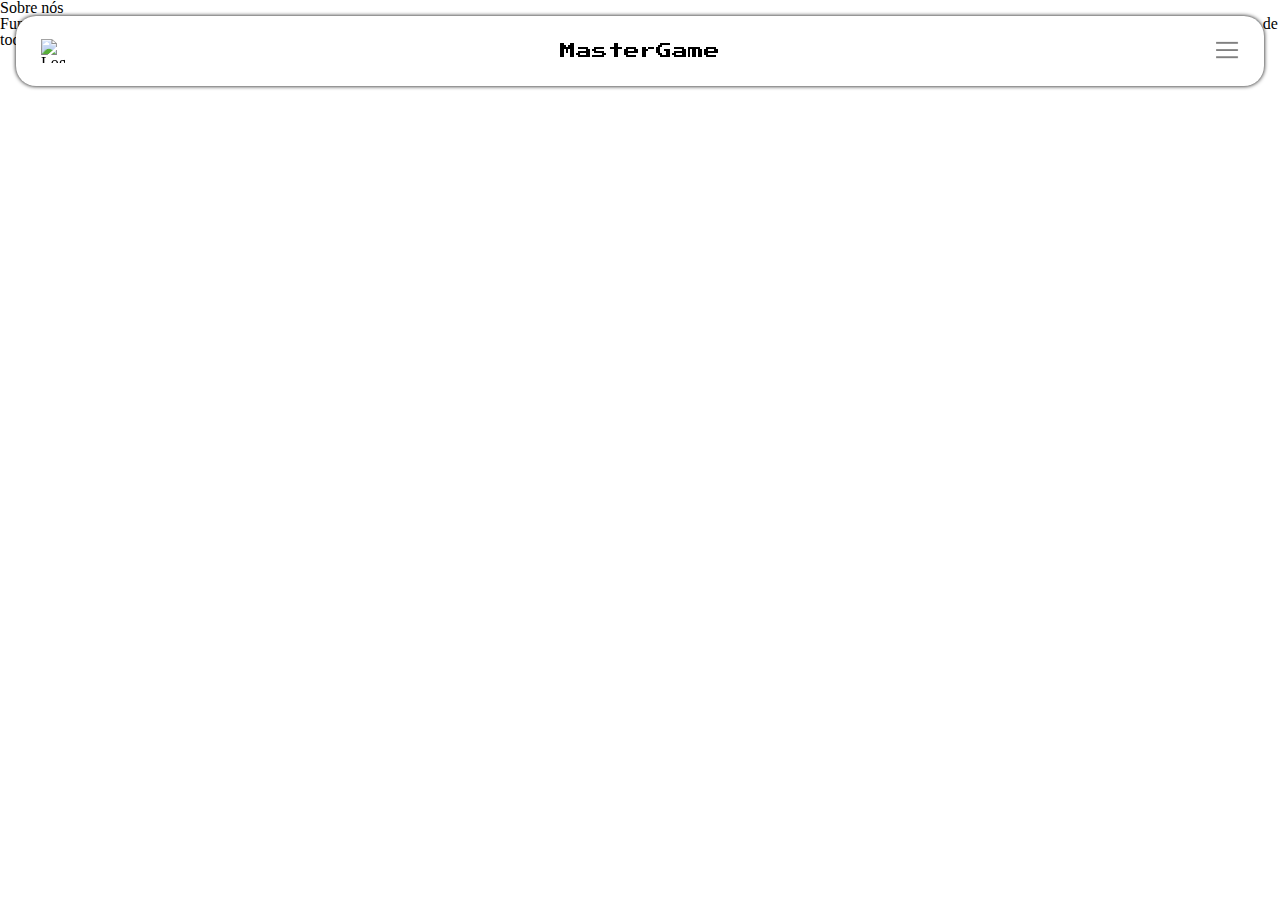
==== sobre.html @ 971a7c15 "." ====
<!DOCTYPE html>
<html lang="pt-br">
<head>
    <meta charset="UTF-8">
    <meta name="viewport" content="width=device-width, initial-scale=1.0">
    <title>MasterGame | Matriz</title>
    <link rel="stylesheet" href="/css/main.css">
</head>
<body>
   <header>
     <nav>
        <img class="logo" src="imagens/favicon.ico" alt="Logo MasterGame">
        <div class="minhaLogo"><span class="gradient1">MasterGame</span></div>
        <ul class="menu">
            <li>
                <span class="meumenu" id="menuIcon"><img class="logo" src="./imagens/iconMenu.png" alt=""></span>
            </li>
        </ul>
     </nav>
   </header>
   <div id="sobreNos">
     <div id="sobre">
        <h1>Sobre nós</h1>
     </div>
     <div id="nos">
        <p>Fundado em setembro de 2023, o MasterGame é um jogo revolucionário que redefine a experiência de entretenimento digital, proporcionando 
            uma imersão inigualável e desafiadora para jogadores de todas as idades.</p>
     </div>
   </div>
    
</body>
</html>
---- css/main.css ----
/*base*/
@import url('base/reset.css');
@import url('base/tipography.css');
@import url('base/variaveis.css');

/*layout*/
@import url('layout/footer.css');
@import url('layout/main.css');
@import url('layout/nav.css');
@import url('layout/section_btn.css');
@import url('layout/section_jogo.css');
@import url('./layout/header.css');
@import url('layout/bodyemain.css');
@import url('layout/matriz.css');

/*module*/
@import url('module/button.css');
@import url('module/circle.css');
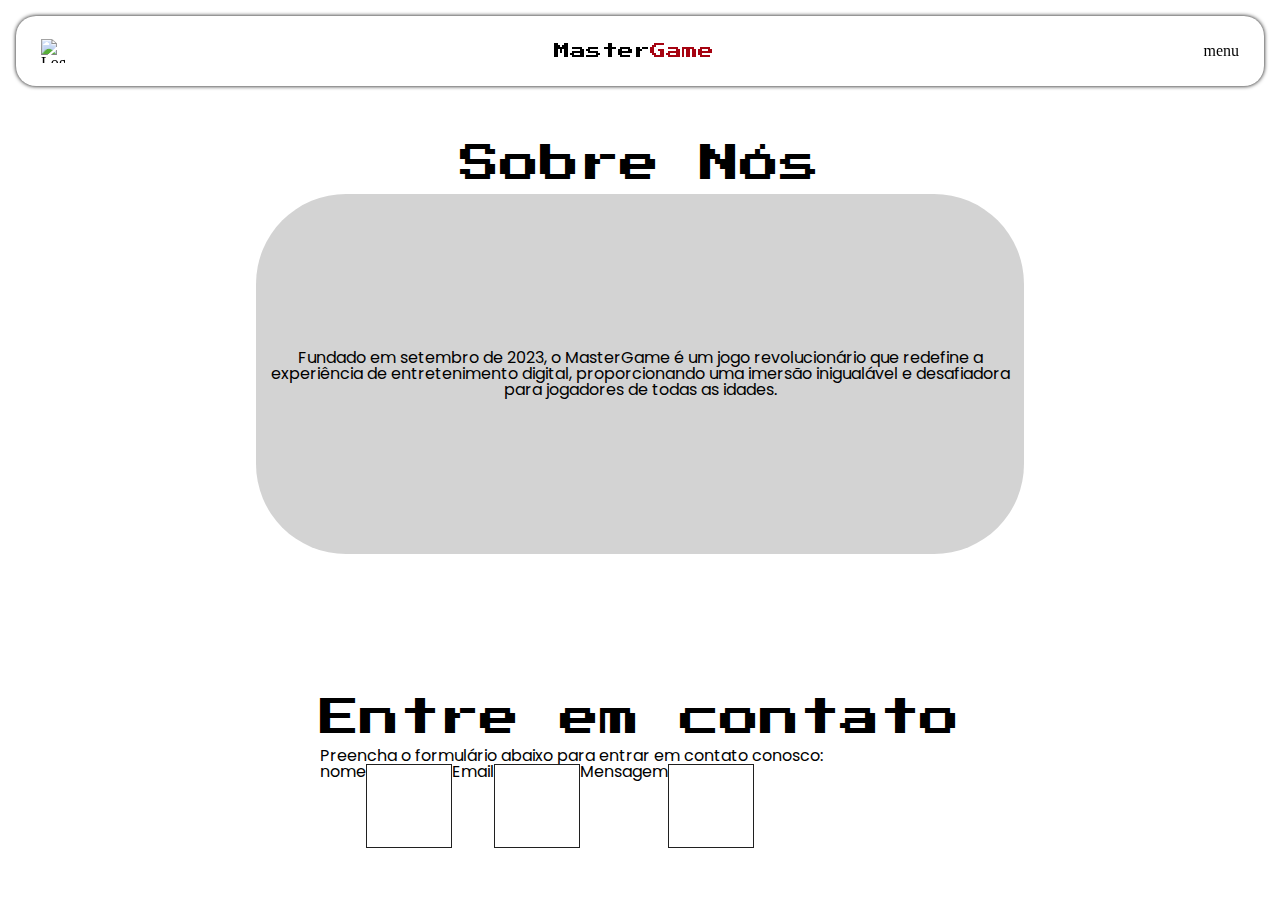
==== commit 9bfe96f6: "." ====
--- a/sobre.html
+++ b/sobre.html
@@ -1,32 +1,50 @@
 <!DOCTYPE html>
-<html lang="pt-br">
+<html lang="en">
 <head>
     <meta charset="UTF-8">
     <meta name="viewport" content="width=device-width, initial-scale=1.0">
-    <title>MasterGame | Matriz</title>
-    <link rel="stylesheet" href="/css/main.css">
+    <title>MasterGame | Sobre</title>
+    <link rel="stylesheet" href="css/main.css">
 </head>
 <body>
-   <header>
-     <nav>
-        <img class="logo" src="imagens/favicon.ico" alt="Logo MasterGame">
-        <div class="minhaLogo"><span class="gradient1">MasterGame</span></div>
-        <ul class="menu">
-            <li>
-                <span class="meumenu" id="menuIcon"><img class="logo" src="./imagens/iconMenu.png" alt=""></span>
-            </li>
-        </ul>
-     </nav>
-   </header>
-   <div id="sobreNos">
-     <div id="sobre">
-        <h1>Sobre nós</h1>
-     </div>
-     <div id="nos">
-        <p>Fundado em setembro de 2023, o MasterGame é um jogo revolucionário que redefine a experiência de entretenimento digital, proporcionando 
-            uma imersão inigualável e desafiadora para jogadores de todas as idades.</p>
-     </div>
-   </div>
-    
+    <header>
+        <section>
+            <div class="popup" id="popup-1">
+             <div class="overlay"></div>
+                <div class="content">
+
+                </div>
+            </div>
+        </section>
+        <nav>
+            <img class="logo" src="imagens/favicon.ico" alt="Logo MasterGame">
+            <div class="minhaLogo">Master<span class="gradientGame">Game</span></div>
+            <ul class="menu">
+                <li>
+                    <span class="material-symbols-outlined">menu</span>
+                </li>
+            </ul>
+        </nav>
+    </header>
+    <main>
+        <section id="sobreNos">
+            <h1 class="titulo">Sobre Nós</h1>
+            <div id="nos">
+                <p>Fundado em setembro de 2023, o MasterGame é um jogo revolucionário que redefine a experiência de entretenimento digital, proporcionando uma imersão inigualável e desafiadora para jogadores de todas as idades.</p>
+            </div>
+        </section>
+        <section>
+            <h1 class="titulo">Entre em contato</h1>
+            <p>Preencha o formulário abaixo para entrar em contato conosco:</p>
+            <form action="a">
+                <label for="nome" >nome</label>
+                <input type="text" class="nome2" id="nome">
+                <label for="Email">Email</label>
+                <input type="email"  class="nome2" id="Email">
+                <label for="Mensagem">Mensagem</label>
+                <input type="text" name="" id="Mensagem">
+            </form>
+        </section>
+    </main>
 </body>
 </html>--- a/css/main.css
+++ b/css/main.css
@@ -12,7 +12,12 @@
 @import url('./layout/header.css');
 @import url('layout/bodyemain.css');
 @import url('layout/matriz.css');
+@import url('layout/section_resultado.css');
+@import url('layout/sobrenos.css');
 
 /*module*/
 @import url('module/button.css');
-@import url('module/circle.css');+@import url('module/circle.css');
+
+
+
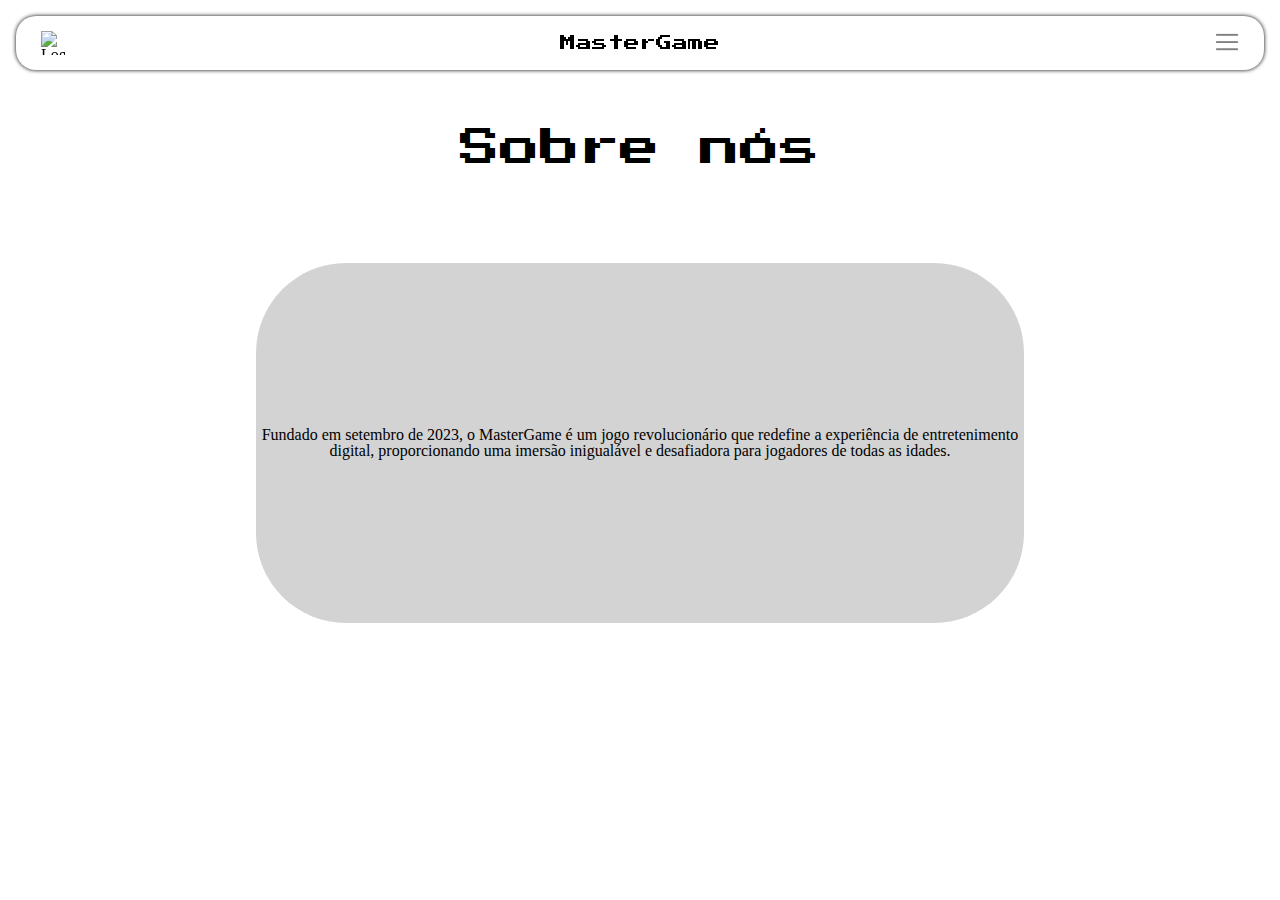
==== commit dcd34117: "Arrumei 2.0" ====
--- a/sobre.html
+++ b/sobre.html
@@ -1,50 +1,34 @@
 <!DOCTYPE html>
-<html lang="en">
+<html lang="pt-br">
 <head>
     <meta charset="UTF-8">
     <meta name="viewport" content="width=device-width, initial-scale=1.0">
-    <title>MasterGame | Sobre</title>
-    <link rel="stylesheet" href="css/main.css">
+    <title>MasterGame | Matriz</title>
+    <link rel="stylesheet" href="./css/main.css">
+    <script src="js/main.js"></script>
+    <link rel="stylesheet" href="https://fonts.googleapis.com/css2?family=Material+Symbols+Outlined:opsz,wght,FILL,GRAD@20..48,100..700,0..1,-50..200" />
 </head>
 <body>
-    <header>
-        <section>
-            <div class="popup" id="popup-1">
-             <div class="overlay"></div>
-                <div class="content">
-
-                </div>
-            </div>
-        </section>
-        <nav>
-            <img class="logo" src="imagens/favicon.ico" alt="Logo MasterGame">
-            <div class="minhaLogo">Master<span class="gradientGame">Game</span></div>
-            <ul class="menu">
-                <li>
-                    <span class="material-symbols-outlined">menu</span>
-                </li>
-            </ul>
-        </nav>
-    </header>
-    <main>
-        <section id="sobreNos">
-            <h1 class="titulo">Sobre Nós</h1>
-            <div id="nos">
-                <p>Fundado em setembro de 2023, o MasterGame é um jogo revolucionário que redefine a experiência de entretenimento digital, proporcionando uma imersão inigualável e desafiadora para jogadores de todas as idades.</p>
-            </div>
-        </section>
-        <section>
-            <h1 class="titulo">Entre em contato</h1>
-            <p>Preencha o formulário abaixo para entrar em contato conosco:</p>
-            <form action="a">
-                <label for="nome" >nome</label>
-                <input type="text" class="nome2" id="nome">
-                <label for="Email">Email</label>
-                <input type="email"  class="nome2" id="Email">
-                <label for="Mensagem">Mensagem</label>
-                <input type="text" name="" id="Mensagem">
-            </form>
-        </section>
-    </main>
+   <header>
+     <nav>
+        <img class="logo" src="imagens/favicon.ico" alt="Logo MasterGame">
+        <div class="minhaLogo"><span class="gradient1">MasterGame</span></div>
+        <ul class="menu">
+            <li>
+                <span class="meumenu" id="menuIcon"><img class="logo" src="./imagens/iconMenu.png" alt=""></span>
+            </li>
+        </ul>
+     </nav>
+   </header>
+   <div id="sobreNos">
+     <div id="sobre">
+        <h1>Sobre nós</h1>
+     </div>
+     <div id="nos">
+        <p>Fundado em setembro de 2023, o MasterGame é um jogo revolucionário que redefine a experiência de entretenimento digital, proporcionando 
+            uma imersão inigualável e desafiadora para jogadores de todas as idades.</p>
+     </div>
+   </div>
+    
 </body>
 </html>--- a/css/main.css
+++ b/css/main.css
@@ -14,10 +14,9 @@
 @import url('layout/matriz.css');
 @import url('layout/section_resultado.css');
 @import url('layout/sobrenos.css');
+@import url('layout/section_title.css');
+@import url('layout/section_oqe_obj.css');
 
 /*module*/
 @import url('module/button.css');
-@import url('module/circle.css');
-
-
-
+@import url('module/circle.css');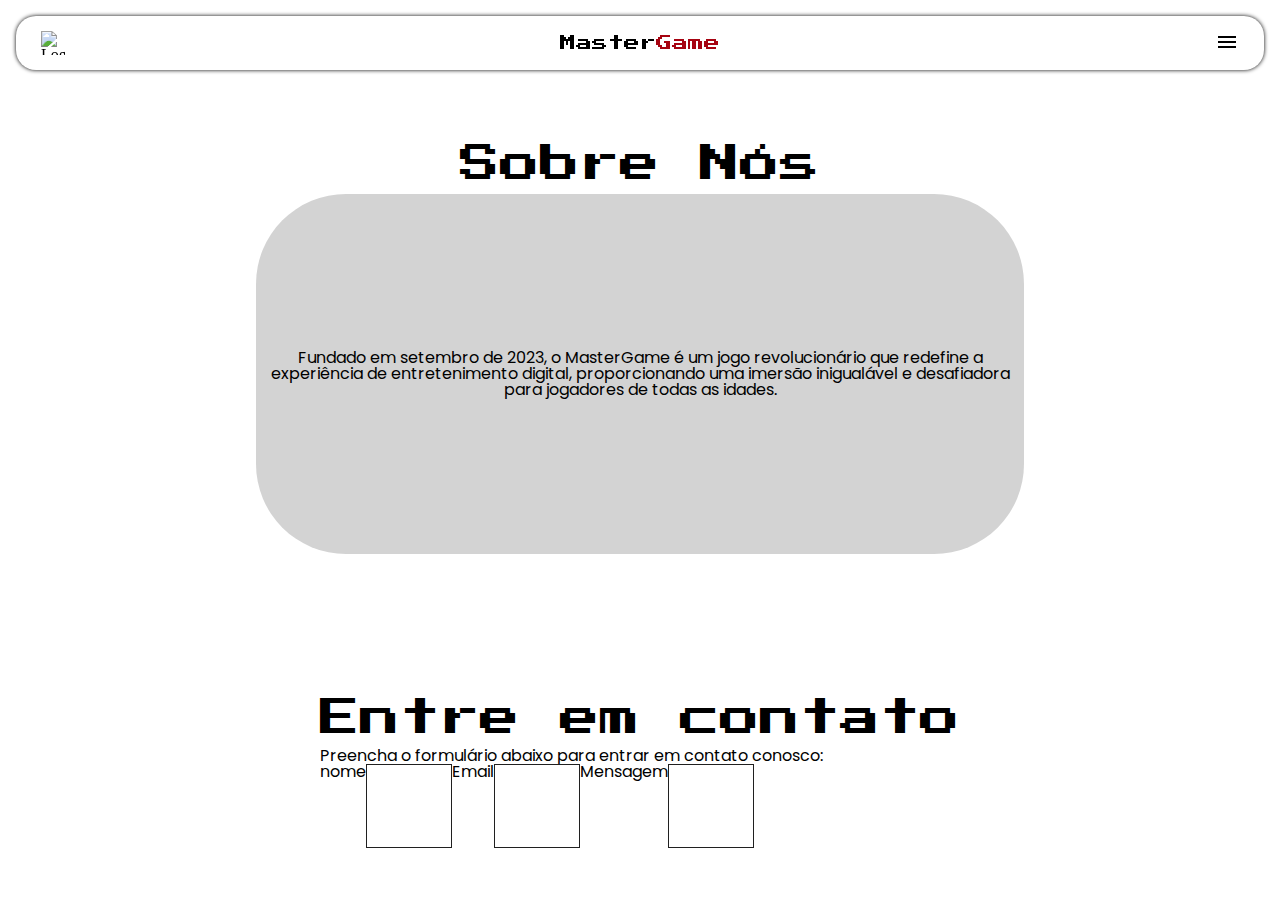
==== commit 8c318001: "Merge branch 'main' of https://github.com/johegenesio/mastergame" ====
--- a/sobre.html
+++ b/sobre.html
@@ -1,5 +1,5 @@
 <!DOCTYPE html>
-<html lang="pt-br">
+<html lang="en">
 <head>
     <meta charset="UTF-8">
     <meta name="viewport" content="width=device-width, initial-scale=1.0">
@@ -9,26 +9,44 @@
     <link rel="stylesheet" href="https://fonts.googleapis.com/css2?family=Material+Symbols+Outlined:opsz,wght,FILL,GRAD@20..48,100..700,0..1,-50..200" />
 </head>
 <body>
-   <header>
-     <nav>
-        <img class="logo" src="imagens/favicon.ico" alt="Logo MasterGame">
-        <div class="minhaLogo"><span class="gradient1">MasterGame</span></div>
-        <ul class="menu">
-            <li>
-                <span class="meumenu" id="menuIcon"><img class="logo" src="./imagens/iconMenu.png" alt=""></span>
-            </li>
-        </ul>
-     </nav>
-   </header>
-   <div id="sobreNos">
-     <div id="sobre">
-        <h1>Sobre nós</h1>
-     </div>
-     <div id="nos">
-        <p>Fundado em setembro de 2023, o MasterGame é um jogo revolucionário que redefine a experiência de entretenimento digital, proporcionando 
-            uma imersão inigualável e desafiadora para jogadores de todas as idades.</p>
-     </div>
-   </div>
-    
+    <header>
+        <section>
+            <div class="popup" id="popup-1">
+             <div class="overlay"></div>
+                <div class="content">
+
+                </div>
+            </div>
+        </section>
+        <nav>
+            <img class="logo" src="imagens/favicon.ico" alt="Logo MasterGame">
+            <div class="minhaLogo">Master<span class="gradientGame">Game</span></div>
+            <ul class="menu">
+                <li>
+                    <span class="material-symbols-outlined">menu</span>
+                </li>
+            </ul>
+        </nav>
+    </header>
+    <main>
+        <section id="sobreNos">
+            <h1 class="titulo">Sobre Nós</h1>
+            <div id="nos">
+                <p>Fundado em setembro de 2023, o MasterGame é um jogo revolucionário que redefine a experiência de entretenimento digital, proporcionando uma imersão inigualável e desafiadora para jogadores de todas as idades.</p>
+            </div>
+        </section>
+        <section>
+            <h1 class="titulo">Entre em contato</h1>
+            <p>Preencha o formulário abaixo para entrar em contato conosco:</p>
+            <form action="a">
+                <label for="nome" >nome</label>
+                <input type="text" class="nome2" id="nome">
+                <label for="Email">Email</label>
+                <input type="email"  class="nome2" id="Email">
+                <label for="Mensagem">Mensagem</label>
+                <input type="text" name="" id="Mensagem">
+            </form>
+        </section>
+    </main>
 </body>
 </html>--- a/css/main.css
+++ b/css/main.css
@@ -19,4 +19,7 @@
 
 /*module*/
 @import url('module/button.css');
-@import url('module/circle.css');+@import url('module/circle.css');
+
+
+
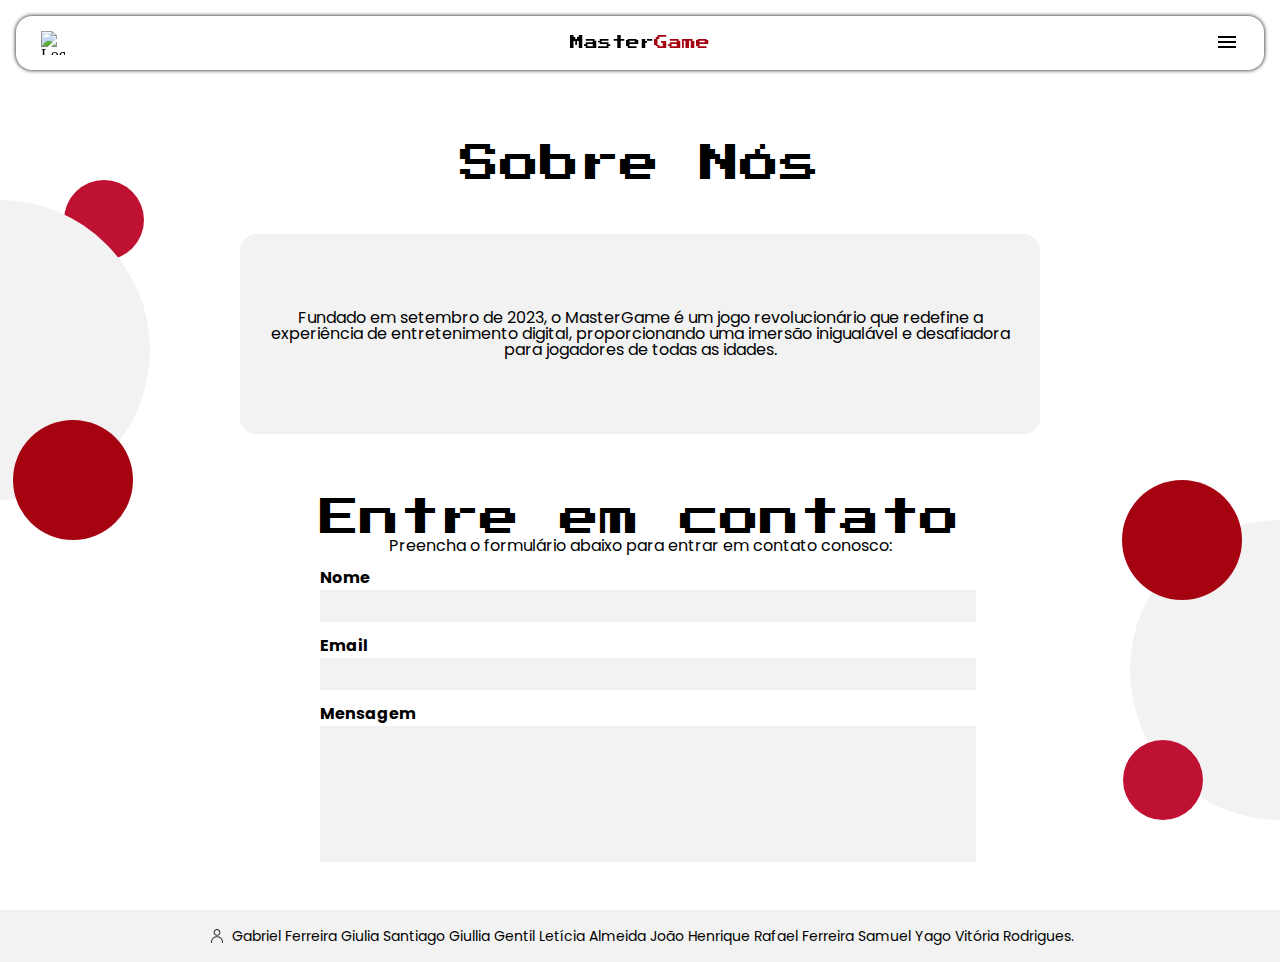
==== commit f46a636e: "Sobre, contato" ====
--- a/sobre.html
+++ b/sobre.html
@@ -5,48 +5,68 @@
     <meta name="viewport" content="width=device-width, initial-scale=1.0">
     <title>MasterGame | Matriz</title>
     <link rel="stylesheet" href="./css/main.css">
-    <script src="js/main.js"></script>
+    <script src="js/main.js" defer></script>
     <link rel="stylesheet" href="https://fonts.googleapis.com/css2?family=Material+Symbols+Outlined:opsz,wght,FILL,GRAD@20..48,100..700,0..1,-50..200" />
 </head>
 <body>
     <header>
-        <section>
-            <div class="popup" id="popup-1">
-             <div class="overlay"></div>
-                <div class="content">
-
-                </div>
-            </div>
-        </section>
         <nav>
             <img class="logo" src="imagens/favicon.ico" alt="Logo MasterGame">
             <div class="minhaLogo">Master<span class="gradientGame">Game</span></div>
             <ul class="menu">
-                <li>
-                    <span class="material-symbols-outlined">menu</span>
+                <li id="menuIcon">
+                    <span class="material-symbols-outlined" >menu</span>
                 </li>
             </ul>
+            <div class="menu-content" id="menuContent">
+                <div class="fechar" id="menuFechar">
+                    <span class="material-symbols-outlined">close</span>
+                </div>
+                <div class="caminhos">
+                    <ul class="list_link_menu">
+                        <li class="link_menu">
+                            <a class="text link_menu" href="./home.html">Página Inicial<span
+                                    class="material-symbols-outlined">home</span></a>
+                        </li>
+                        <li class="link_menu">
+                            <a class="text link_menu" href="./sobre.html">Sobre<span
+                                    class="material-symbols-outlined">login</span></a>
+                        </li>
+                    </ul>
+                </div>
+            </div>
         </nav>
     </header>
     <main>
         <section id="sobreNos">
+            <div class="c1"></div>
+            <div class="c2"></div>
+            <div class="c3"></div>
             <h1 class="titulo">Sobre Nós</h1>
             <div id="nos">
                 <p>Fundado em setembro de 2023, o MasterGame é um jogo revolucionário que redefine a experiência de entretenimento digital, proporcionando uma imersão inigualável e desafiadora para jogadores de todas as idades.</p>
             </div>
         </section>
-        <section>
-            <h1 class="titulo">Entre em contato</h1>
+        <section id="contato">
+            <h1 class="titulo4">Entre em contato</h1>
             <p>Preencha o formulário abaixo para entrar em contato conosco:</p>
-            <form action="a">
-                <label for="nome" >nome</label>
-                <input type="text" class="nome2" id="nome">
+            <form action="a" class="form_contato">
+                <label for="nome">Nome</label>
+                <input type="text" class="inpt" id="nome">
                 <label for="Email">Email</label>
-                <input type="email"  class="nome2" id="Email">
+                <input type="email"  class="inpt" id="Email">
                 <label for="Mensagem">Mensagem</label>
-                <input type="text" name="" id="Mensagem">
+                <input type="text" class="inpt2" id="Mensagem">
             </form>
+            <div class="c7"></div>
+            <div class="c8"></div>
+            <div class="c9"></div>
         </section>
     </main>
+    <footer>
+        <img id="icon" src="imagens/icon-svg.png" alt="">
+        <p class="text">Gabriel Ferreira Giulia Santiago Giullia Gentil Letícia Almeida João Henrique Rafael Ferreira
+            Samuel Yago Vitória Rodrigues.</p>
+    </footer>
 </body>
 </html>--- a/css/main.css
+++ b/css/main.css
@@ -9,17 +9,19 @@
 @import url('layout/nav.css');
 @import url('layout/section_btn.css');
 @import url('layout/section_jogo.css');
-@import url('./layout/header.css');
+@import url('layout/header.css');
 @import url('layout/bodyemain.css');
 @import url('layout/matriz.css');
 @import url('layout/section_resultado.css');
 @import url('layout/sobrenos.css');
 @import url('layout/section_title.css');
+@import url('layout/section_contato.css');
 @import url('layout/section_oqe_obj.css');
 
 /*module*/
 @import url('module/button.css');
 @import url('module/circle.css');
+@import url('module/menu.css');
+@import url('module/input.css');
 
 
-
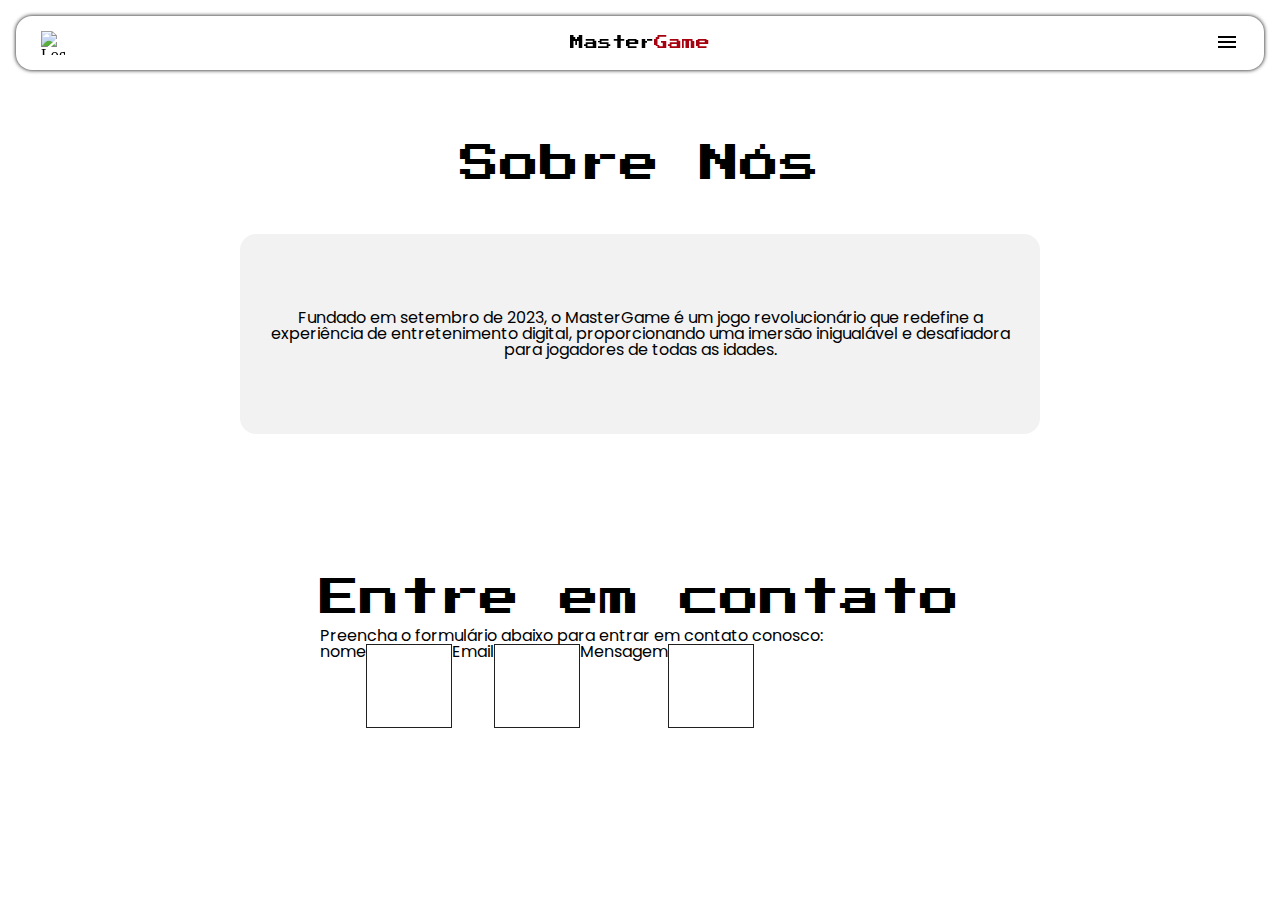
==== commit 27fa3ec3: "Ataulização" ====
--- a/sobre.html
+++ b/sobre.html
@@ -5,68 +5,48 @@
     <meta name="viewport" content="width=device-width, initial-scale=1.0">
     <title>MasterGame | Matriz</title>
     <link rel="stylesheet" href="./css/main.css">
-    <script src="js/main.js" defer></script>
+    <script src="js/main.js"></script>
     <link rel="stylesheet" href="https://fonts.googleapis.com/css2?family=Material+Symbols+Outlined:opsz,wght,FILL,GRAD@20..48,100..700,0..1,-50..200" />
 </head>
 <body>
     <header>
+        <section>
+            <div class="popup" id="popup-1">
+             <div class="overlay"></div>
+                <div class="content">
+
+                </div>
+            </div>
+        </section>
         <nav>
             <img class="logo" src="imagens/favicon.ico" alt="Logo MasterGame">
             <div class="minhaLogo">Master<span class="gradientGame">Game</span></div>
             <ul class="menu">
-                <li id="menuIcon">
-                    <span class="material-symbols-outlined" >menu</span>
+                <li>
+                    <span class="material-symbols-outlined">menu</span>
                 </li>
             </ul>
-            <div class="menu-content" id="menuContent">
-                <div class="fechar" id="menuFechar">
-                    <span class="material-symbols-outlined">close</span>
-                </div>
-                <div class="caminhos">
-                    <ul class="list_link_menu">
-                        <li class="link_menu">
-                            <a class="text link_menu" href="./home.html">Página Inicial<span
-                                    class="material-symbols-outlined">home</span></a>
-                        </li>
-                        <li class="link_menu">
-                            <a class="text link_menu" href="./sobre.html">Sobre<span
-                                    class="material-symbols-outlined">login</span></a>
-                        </li>
-                    </ul>
-                </div>
-            </div>
         </nav>
     </header>
     <main>
         <section id="sobreNos">
-            <div class="c1"></div>
-            <div class="c2"></div>
-            <div class="c3"></div>
             <h1 class="titulo">Sobre Nós</h1>
             <div id="nos">
                 <p>Fundado em setembro de 2023, o MasterGame é um jogo revolucionário que redefine a experiência de entretenimento digital, proporcionando uma imersão inigualável e desafiadora para jogadores de todas as idades.</p>
             </div>
         </section>
-        <section id="contato">
-            <h1 class="titulo4">Entre em contato</h1>
+        <section>
+            <h1 class="titulo">Entre em contato</h1>
             <p>Preencha o formulário abaixo para entrar em contato conosco:</p>
-            <form action="a" class="form_contato">
-                <label for="nome">Nome</label>
-                <input type="text" class="inpt" id="nome">
+            <form action="a">
+                <label for="nome" >nome</label>
+                <input type="text" class="nome2" id="nome">
                 <label for="Email">Email</label>
-                <input type="email"  class="inpt" id="Email">
+                <input type="email"  class="nome2" id="Email">
                 <label for="Mensagem">Mensagem</label>
-                <input type="text" class="inpt2" id="Mensagem">
+                <input type="text" name="" id="Mensagem">
             </form>
-            <div class="c7"></div>
-            <div class="c8"></div>
-            <div class="c9"></div>
         </section>
     </main>
-    <footer>
-        <img id="icon" src="imagens/icon-svg.png" alt="">
-        <p class="text">Gabriel Ferreira Giulia Santiago Giullia Gentil Letícia Almeida João Henrique Rafael Ferreira
-            Samuel Yago Vitória Rodrigues.</p>
-    </footer>
 </body>
 </html>--- a/css/main.css
+++ b/css/main.css
@@ -9,19 +9,22 @@
 @import url('layout/nav.css');
 @import url('layout/section_btn.css');
 @import url('layout/section_jogo.css');
-@import url('layout/header.css');
+@import url('./layout/header.css');
 @import url('layout/bodyemain.css');
 @import url('layout/matriz.css');
 @import url('layout/section_resultado.css');
 @import url('layout/sobrenos.css');
+<<<<<<< HEAD
+@import url('layout/banner.css');
+=======
 @import url('layout/section_title.css');
-@import url('layout/section_contato.css');
 @import url('layout/section_oqe_obj.css');
+>>>>>>> eac2e5dfcd72e402a5f02ebc76dad93554e4971f
 
 /*module*/
 @import url('module/button.css');
 @import url('module/circle.css');
 @import url('module/menu.css');
-@import url('module/input.css');
 
 
+
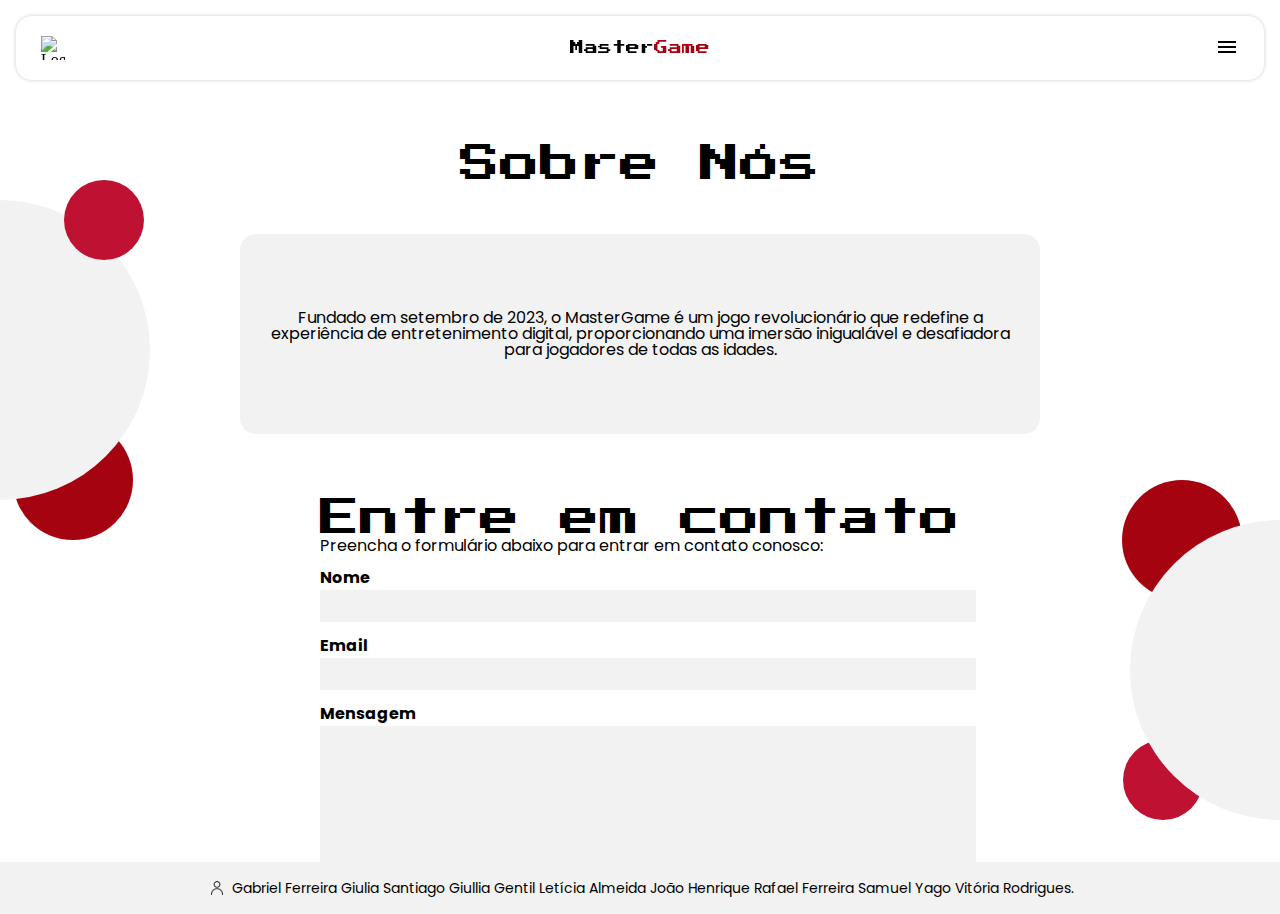
==== commit 2966b1de: "." ====
--- a/sobre.html
+++ b/sobre.html
@@ -5,48 +5,68 @@
     <meta name="viewport" content="width=device-width, initial-scale=1.0">
     <title>MasterGame | Matriz</title>
     <link rel="stylesheet" href="./css/main.css">
-    <script src="js/main.js"></script>
+    <script src="js/main.js" defer></script>
     <link rel="stylesheet" href="https://fonts.googleapis.com/css2?family=Material+Symbols+Outlined:opsz,wght,FILL,GRAD@20..48,100..700,0..1,-50..200" />
 </head>
 <body>
     <header>
-        <section>
-            <div class="popup" id="popup-1">
-             <div class="overlay"></div>
-                <div class="content">
-
-                </div>
-            </div>
-        </section>
         <nav>
             <img class="logo" src="imagens/favicon.ico" alt="Logo MasterGame">
             <div class="minhaLogo">Master<span class="gradientGame">Game</span></div>
             <ul class="menu">
-                <li>
-                    <span class="material-symbols-outlined">menu</span>
+                <li id="menuIcon">
+                    <span class="material-symbols-outlined" >menu</span>
                 </li>
             </ul>
+            <div class="menu-content" id="menuContent">
+                <div class="fechar" id="menuFechar">
+                    <span class="material-symbols-outlined">close</span>
+                </div>
+                <div class="caminhos">
+                    <ul class="list_link_menu">
+                        <li class="link_menu">
+                            <a class="text link_menu" href="./index.html">Jogo<span
+                                    class="material-symbols-outlined">sports_esports</span></a>
+                        </li>
+                        <li class="link_menu">
+                            <a class="text link_menu" href="./sobre.html">Sobre<span
+                                    class="material-symbols-outlined">login</span></a>
+                        </li>
+                    </ul>
+                </div>
+            </div>
         </nav>
     </header>
     <main>
         <section id="sobreNos">
+            <div class="c1"></div>
+            <div class="c2"></div>
+            <div class="c3"></div>
             <h1 class="titulo">Sobre Nós</h1>
             <div id="nos">
                 <p>Fundado em setembro de 2023, o MasterGame é um jogo revolucionário que redefine a experiência de entretenimento digital, proporcionando uma imersão inigualável e desafiadora para jogadores de todas as idades.</p>
             </div>
         </section>
-        <section>
-            <h1 class="titulo">Entre em contato</h1>
+        <section id="contato">
+            <h1 class="titulo4">Entre em contato</h1>
             <p>Preencha o formulário abaixo para entrar em contato conosco:</p>
-            <form action="a">
-                <label for="nome" >nome</label>
-                <input type="text" class="nome2" id="nome">
+            <form action="a" class="form_contato">
+                <label for="nome">Nome</label>
+                <input type="text" class="inpt" id="nome">
                 <label for="Email">Email</label>
-                <input type="email"  class="nome2" id="Email">
+                <input type="email"  class="inpt" id="Email">
                 <label for="Mensagem">Mensagem</label>
-                <input type="text" name="" id="Mensagem">
+                <input type="text" class="inpt2" id="Mensagem">
             </form>
+            <div class="c7"></div>
+            <div class="c8"></div>
+            <div class="c9"></div>
         </section>
     </main>
+    <footer>
+        <img id="icon" src="imagens/icon-svg.png" alt="">
+        <p class="text">Gabriel Ferreira Giulia Santiago Giullia Gentil Letícia Almeida João Henrique Rafael Ferreira
+            Samuel Yago Vitória Rodrigues.</p>
+    </footer>
 </body>
 </html>--- a/css/main.css
+++ b/css/main.css
@@ -9,22 +9,20 @@
 @import url('layout/nav.css');
 @import url('layout/section_btn.css');
 @import url('layout/section_jogo.css');
-@import url('./layout/header.css');
+@import url('layout/header.css');
 @import url('layout/bodyemain.css');
 @import url('layout/matriz.css');
 @import url('layout/section_resultado.css');
 @import url('layout/sobrenos.css');
-<<<<<<< HEAD
 @import url('layout/banner.css');
-=======
+@import url('layout/section_oqe_obj.css');
 @import url('layout/section_title.css');
-@import url('layout/section_oqe_obj.css');
->>>>>>> eac2e5dfcd72e402a5f02ebc76dad93554e4971f
 
 /*module*/
 @import url('module/button.css');
 @import url('module/circle.css');
 @import url('module/menu.css');
+@import url('module/input.css');
 
 
 
